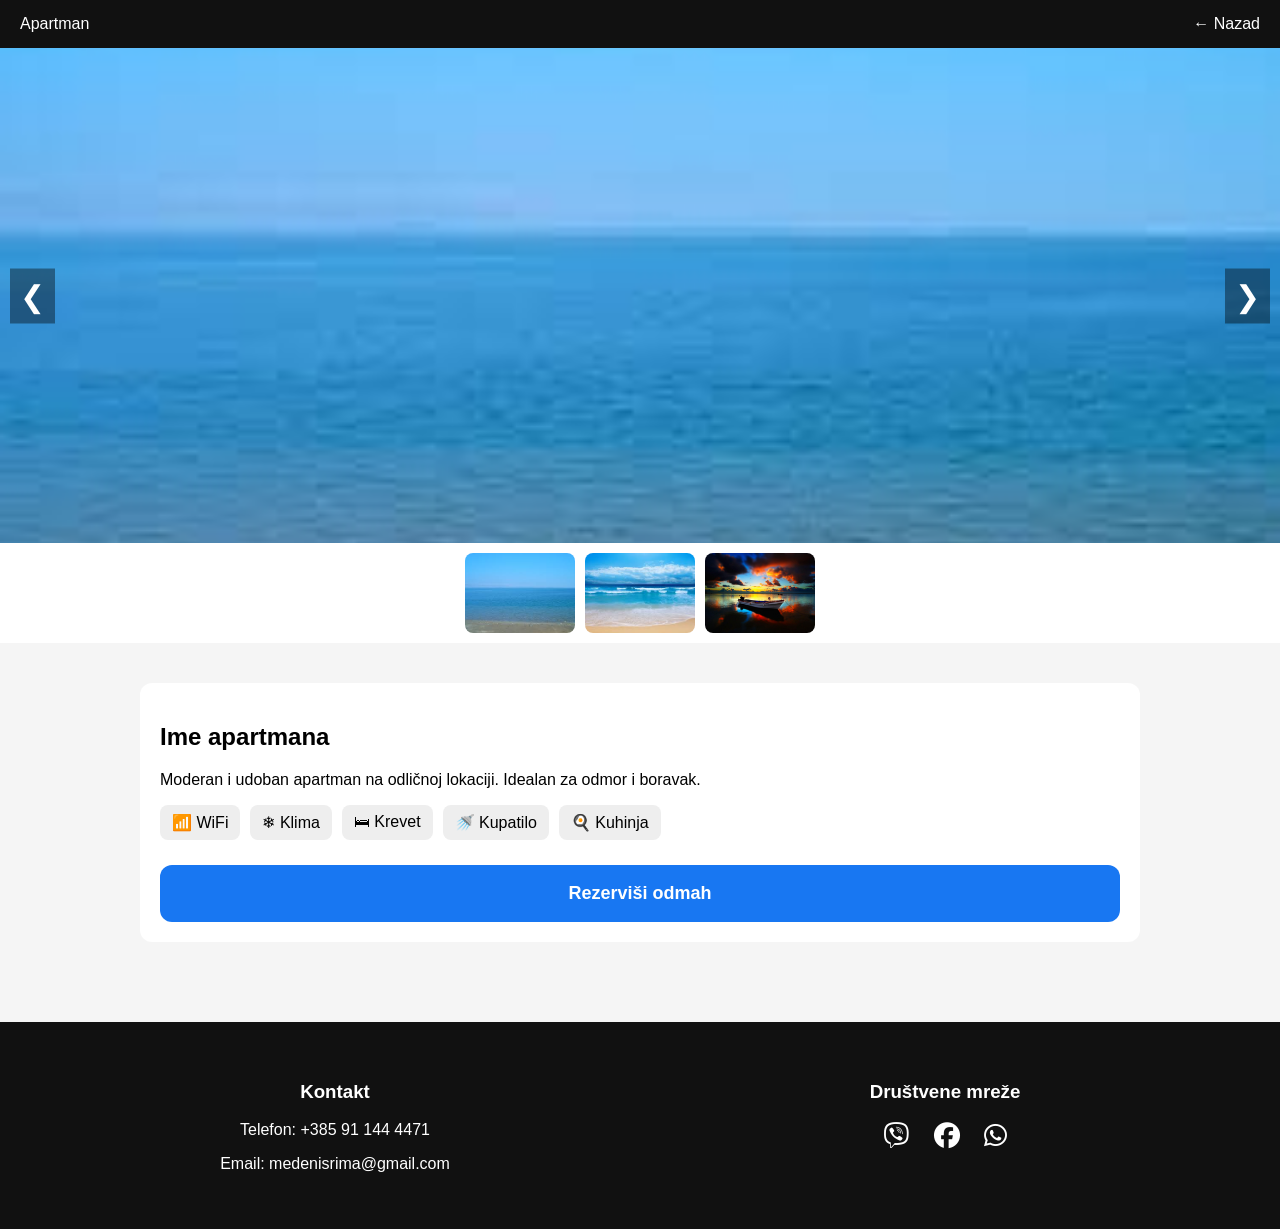
==== apartman1.html @ f87a3651 "kostur sajta ceo resen uglavnom" ====
<!DOCTYPE html>
<html lang="sr">
<head>
<meta charset="UTF-8">
<meta name="viewport" content="width=device-width, initial-scale=1.0">
<title>Apartman</title>

<link rel="stylesheet" href="https://cdnjs.cloudflare.com/ajax/libs/font-awesome/6.5.0/css/all.min.css">

<style>
body {
  margin: 0;
  font-family: Arial, sans-serif;
  background: #f5f5f5;
}

/* TOP */
.top {
  background: #111;
  color: white;
  padding: 15px 20px;
  display: flex;
  justify-content: space-between;
}
.top a {
  color: white;
  text-decoration: none;
}

/* SLIDER */
.slider {
  position: relative;
  height: 55vh;
  overflow: hidden;
}

.slide {
  position: absolute;
  width: 100%;
  height: 100%;
  background-size: cover;
  background-position: center;
  opacity: 0;
  transition: 0.8s ease;
}

.slide.active {
  opacity: 1;
}

.arrow {
  position: absolute;
  top: 50%;
  transform: translateY(-50%);
  font-size: 30px;
  background: rgba(0,0,0,0.4);
  color: white;
  border: none;
  padding: 10px;
  cursor: pointer;
}

.left { left: 10px; }
.right { right: 10px; }

/* THUMBS */
.thumbs {
  display: flex;
  justify-content: center;
  gap: 10px;
  padding: 10px;
  background: white;
}

.thumbs img {
  width: 110px;
  height: 80px;
  object-fit: cover;
  border-radius: 8px;
  cursor: pointer;
  transition: 0.2s;
}

.thumbs img:hover {
  transform: scale(1.05);
}

/* CONTENT */
.container {
  max-width: 1000px;
  margin: auto;
  padding: 20px;
}

.box {
  background: white;
  padding: 20px;
  border-radius: 12px;
  margin-top: 20px;
}

.icons {
  display: flex;
  flex-wrap: wrap;
  gap: 10px;
  margin-top: 10px;
}

.icon {
  background: #eee;
  padding: 8px 12px;
  border-radius: 8px;
}

/* BOOKING */
.booking {
  background: #1877F2;
  text-align: center;
  padding: 18px;
  border-radius: 12px;
  margin-top: 25px;
}

.booking a {
  color: white;
  text-decoration: none;
  font-size: 18px;
  font-weight: bold;
  display: block;
}

/* FOOTER */
.footer {
  background: #111;
  color: white;
  display: grid;
  grid-template-columns: repeat(auto-fit, minmax(250px, 1fr));
  gap: 20px;
  padding: 40px;
  text-align: center;
  margin-top: 60px;
}

.social-icons a {
  color: white;
  font-size: 26px;
  margin: 0 10px;
  text-decoration: none;
}

.social-icons a:hover {
  color: #e74c3c;
}

/* LIGHTBOX */
.lightbox {
  position: fixed;
  top: 0;
  left: 0;
  width: 100%;
  height: 100%;
  background: rgba(0,0,0,0.95);
  display: none;
  align-items: center;
  justify-content: center;
  z-index: 9999;
}

.lightbox img {
  max-width: 90%;
  max-height: 80%;
  border-radius: 10px;
}

.close {
  position: absolute;
  top: 20px;
  right: 25px;
  font-size: 40px;
  color: white;
  cursor: pointer;
}

.nav {
  position: absolute;
  top: 50%;
  transform: translateY(-50%);
  font-size: 40px;
  color: white;
  border: none;
  background: none;
  cursor: pointer;
}

.l { left: 20px; }
.r { right: 20px; }

</style>
</head>

<body>

<div class="top">
  <div>Apartman</div>
  <a href="index.html">← Nazad</a>
</div>

<!-- SLIDER -->
<div class="slider">

  <div class="slide active" style="background-image:url('1.jpg')"></div>
  <div class="slide" style="background-image:url('2.jpg')"></div>
  <div class="slide" style="background-image:url('img4.jpg')"></div>

  <button class="arrow left" onclick="change(-1)">&#10094;</button>
  <button class="arrow right" onclick="change(1)">&#10095;</button>

</div>

<!-- THUMBS -->
<div class="thumbs">
  <img class="thumb" src="1.jpg">
  <img class="thumb" src="2.jpg">
  <img class="thumb" src="img4.jpg">
</div>

<!-- CONTENT -->
<div class="container">

  <div class="box">
    <h2>Ime apartmana</h2>
    <p>
      Moderan i udoban apartman na odličnoj lokaciji.
      Idealan za odmor i boravak.
    </p>

    <div class="icons">
      <div class="icon">📶 WiFi</div>
      <div class="icon">❄ Klima</div>
      <div class="icon">🛏 Krevet</div>
      <div class="icon">🚿 Kupatilo</div>
      <div class="icon">🍳 Kuhinja</div>
    </div>

    <div class="booking">
      <a href="https://m.me/MedeniApartman" target="_blank">
        Rezerviši odmah
      </a>
    </div>
  </div>

</div>

<!-- FOOTER -->
<div class="footer">

  <div>
    <h3>Kontakt</h3>
    <p>Telefon: +385 91 144 4471</p>
    <p>Email: medenisrima@gmail.com</p>
  </div>

  <div>
    <h3>Društvene mreže</h3>
    <div class="social-icons">
      <a href="#"><i class="fab fa-viber"></i></a>
      <a href="#"><i class="fab fa-facebook"></i></a>
      <a href="#"><i class="fab fa-whatsapp"></i></a>
    </div>
  </div>

</div>

<!-- LIGHTBOX -->
<div class="lightbox" id="lb">
  <span class="close" onclick="closeLB()">×</span>
  <button class="nav l" onclick="lbChange(-1)">&#10094;</button>
  <img id="lbImg">
  <button class="nav r" onclick="lbChange(1)">&#10095;</button>
</div>

<script>

const slides = document.querySelectorAll(".slide");
const thumbs = document.querySelectorAll(".thumb");

let current = 0;
let lbIndex = 0;

/* AUTO SLIDER */
let interval = setInterval(nextSlide, 3000);

function show(i){
  slides.forEach(s => s.classList.remove("active"));
  slides[i].classList.add("active");
}

function nextSlide(){
  current = (current + 1) % slides.length;
  show(current);
}

function change(dir){
  clearInterval(interval);

  current += dir;
  if(current < 0) current = slides.length - 1;
  if(current >= slides.length) current = 0;

  show(current);

  interval = setInterval(nextSlide, 3000);
}

/* LIGHTBOX */
const lb = document.getElementById("lb");
const lbImg = document.getElementById("lbImg");

thumbs.forEach((img, index) => {
  img.addEventListener("click", () => {
    lbIndex = index;
    lb.style.display = "flex";
    lbImg.src = img.src;
  });
});

function closeLB(){
  lb.style.display = "none";
}

function lbChange(dir){
  lbIndex += dir;

  if(lbIndex < 0) lbIndex = thumbs.length - 1;
  if(lbIndex >= thumbs.length) lbIndex = 0;

  lbImg.src = thumbs[lbIndex].src;
}

</script>

</body>
</html>
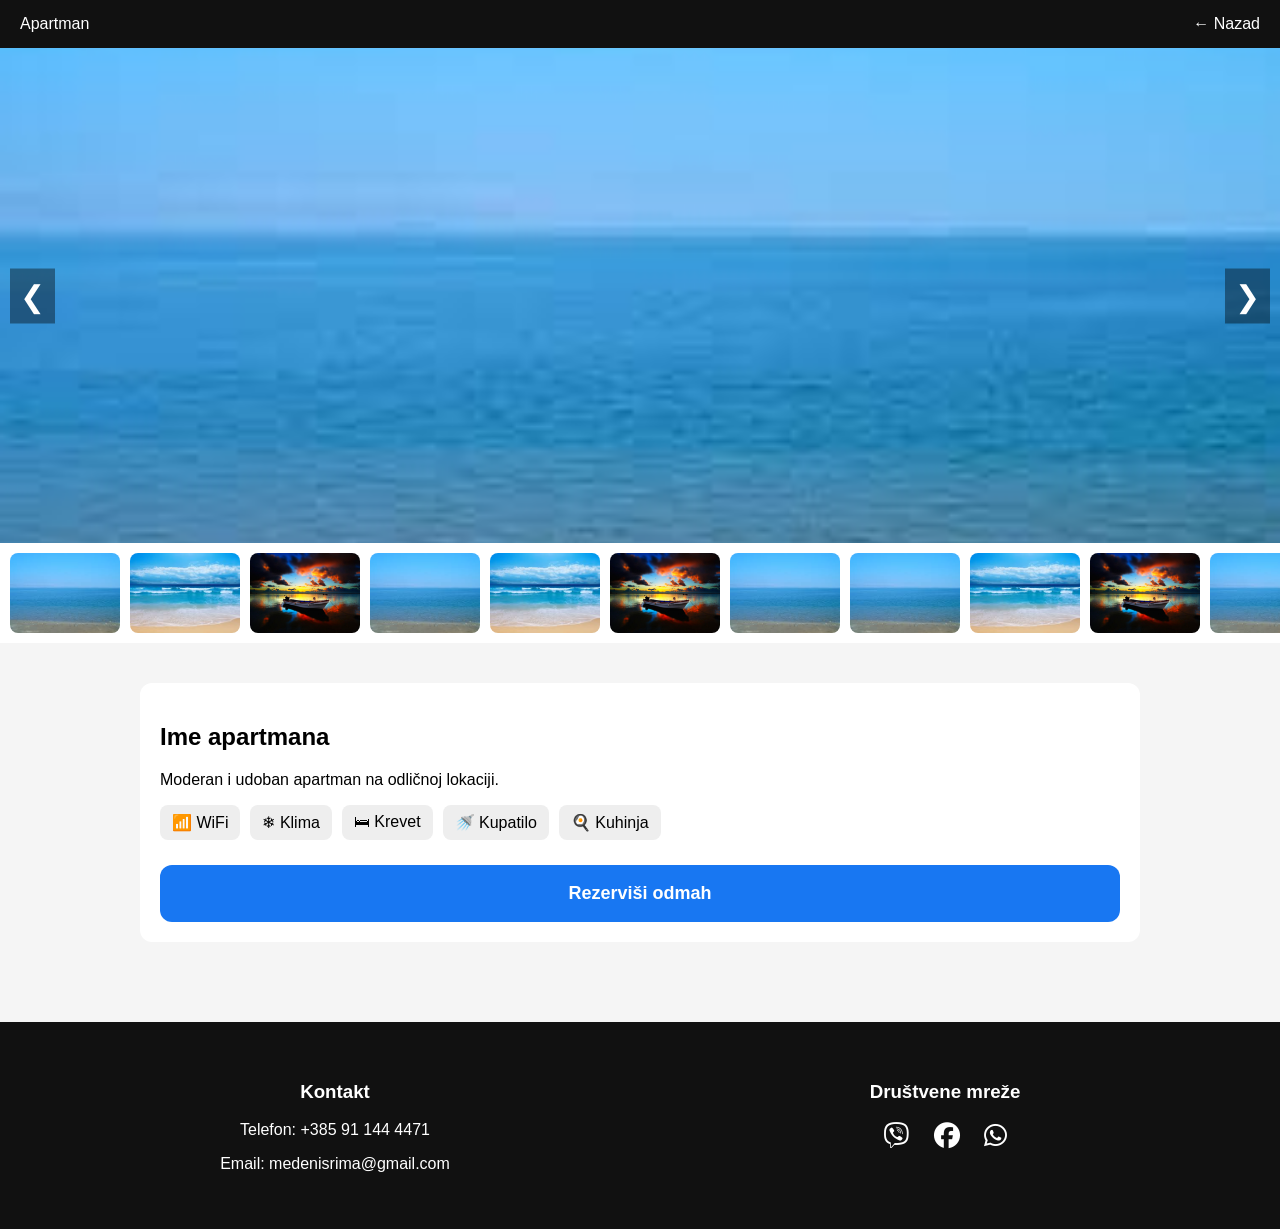
==== commit 6e918e3e: "responsive slike na apartmanima" ====
--- a/apartman1.html
+++ b/apartman1.html
@@ -63,13 +63,15 @@
 .left { left: 10px; }
 .right { right: 10px; }
 
-/* THUMBS */
+/* THUMBS (FIXED) */
 .thumbs {
   display: flex;
-  justify-content: center;
   gap: 10px;
   padding: 10px;
   background: white;
+
+  overflow-x: auto;
+  flex-wrap: nowrap;
 }
 
 .thumbs img {
@@ -79,6 +81,7 @@
   border-radius: 8px;
   cursor: pointer;
   transition: 0.2s;
+  flex: 0 0 auto;
 }
 
 .thumbs img:hover {
@@ -208,9 +211,9 @@
 <!-- SLIDER -->
 <div class="slider">
 
-  <div class="slide active" style="background-image:url('1.jpg')"></div>
-  <div class="slide" style="background-image:url('2.jpg')"></div>
-  <div class="slide" style="background-image:url('img4.jpg')"></div>
+  <div class="slide active" style="background-image:url('slike/1.jpg')"></div>
+  <div class="slide" style="background-image:url('slike/2.jpg')"></div>
+  <div class="slide" style="background-image:url('slike/img4.jpg')"></div>
 
   <button class="arrow left" onclick="change(-1)">&#10094;</button>
   <button class="arrow right" onclick="change(1)">&#10095;</button>
@@ -219,9 +222,32 @@
 
 <!-- THUMBS -->
 <div class="thumbs">
-  <img class="thumb" src="1.jpg">
-  <img class="thumb" src="2.jpg">
-  <img class="thumb" src="img4.jpg">
+  <img class="thumb" src="slike/1.jpg">
+  <img class="thumb" src="slike/2.jpg">
+  <img class="thumb" src="slike/img4.jpg">
+  <img class="thumb" src="slike/1.jpg">
+  <img class="thumb" src="slike/2.jpg">
+  <img class="thumb" src="slike/img4.jpg">
+  <img class="thumb" src="slike/1.jpg">
+  <img class="thumb" src="slike/1.jpg">
+  <img class="thumb" src="slike/2.jpg">
+  <img class="thumb" src="slike/img4.jpg">
+  <img class="thumb" src="slike/1.jpg">
+  <img class="thumb" src="slike/2.jpg">
+  <img class="thumb" src="slike/img4.jpg">
+  <img class="thumb" src="slike/1.jpg">
+  <img class="thumb" src="slike/1.jpg">
+  <img class="thumb" src="slike/2.jpg">
+  <img class="thumb" src="slike/img4.jpg">
+  <img class="thumb" src="slike/1.jpg">
+  <img class="thumb" src="slike/2.jpg">
+  <img class="thumb" src="slike/img4.jpg">
+  <img class="thumb" src="slike/1.jpg">
+  <img class="thumb" src="slike/2.jpg">
+  <img class="thumb" src="slike/img4.jpg">
+  <img class="thumb" src="slike/1.jpg">
+  <img class="thumb" src="slike/2.jpg">
+  <img class="thumb" src="slike/img4.jpg">
 </div>
 
 <!-- CONTENT -->
@@ -229,10 +255,7 @@
 
   <div class="box">
     <h2>Ime apartmana</h2>
-    <p>
-      Moderan i udoban apartman na odličnoj lokaciji.
-      Idealan za odmor i boravak.
-    </p>
+    <p>Moderan i udoban apartman na odličnoj lokaciji.</p>
 
     <div class="icons">
       <div class="icon">📶 WiFi</div>
@@ -264,7 +287,7 @@
     <h3>Društvene mreže</h3>
     <div class="social-icons">
       <a href="#"><i class="fab fa-viber"></i></a>
-      <a href="#"><i class="fab fa-facebook"></i></a>
+      <a href="https://www.facebook.com/medeni.apartman" target="_blank"><i class="fab fa-facebook"></i></a>
       <a href="#"><i class="fab fa-whatsapp"></i></a>
     </div>
   </div>
@@ -287,7 +310,7 @@
 let current = 0;
 let lbIndex = 0;
 
-/* AUTO SLIDER */
+/* SLIDER */
 let interval = setInterval(nextSlide, 3000);
 
 function show(i){
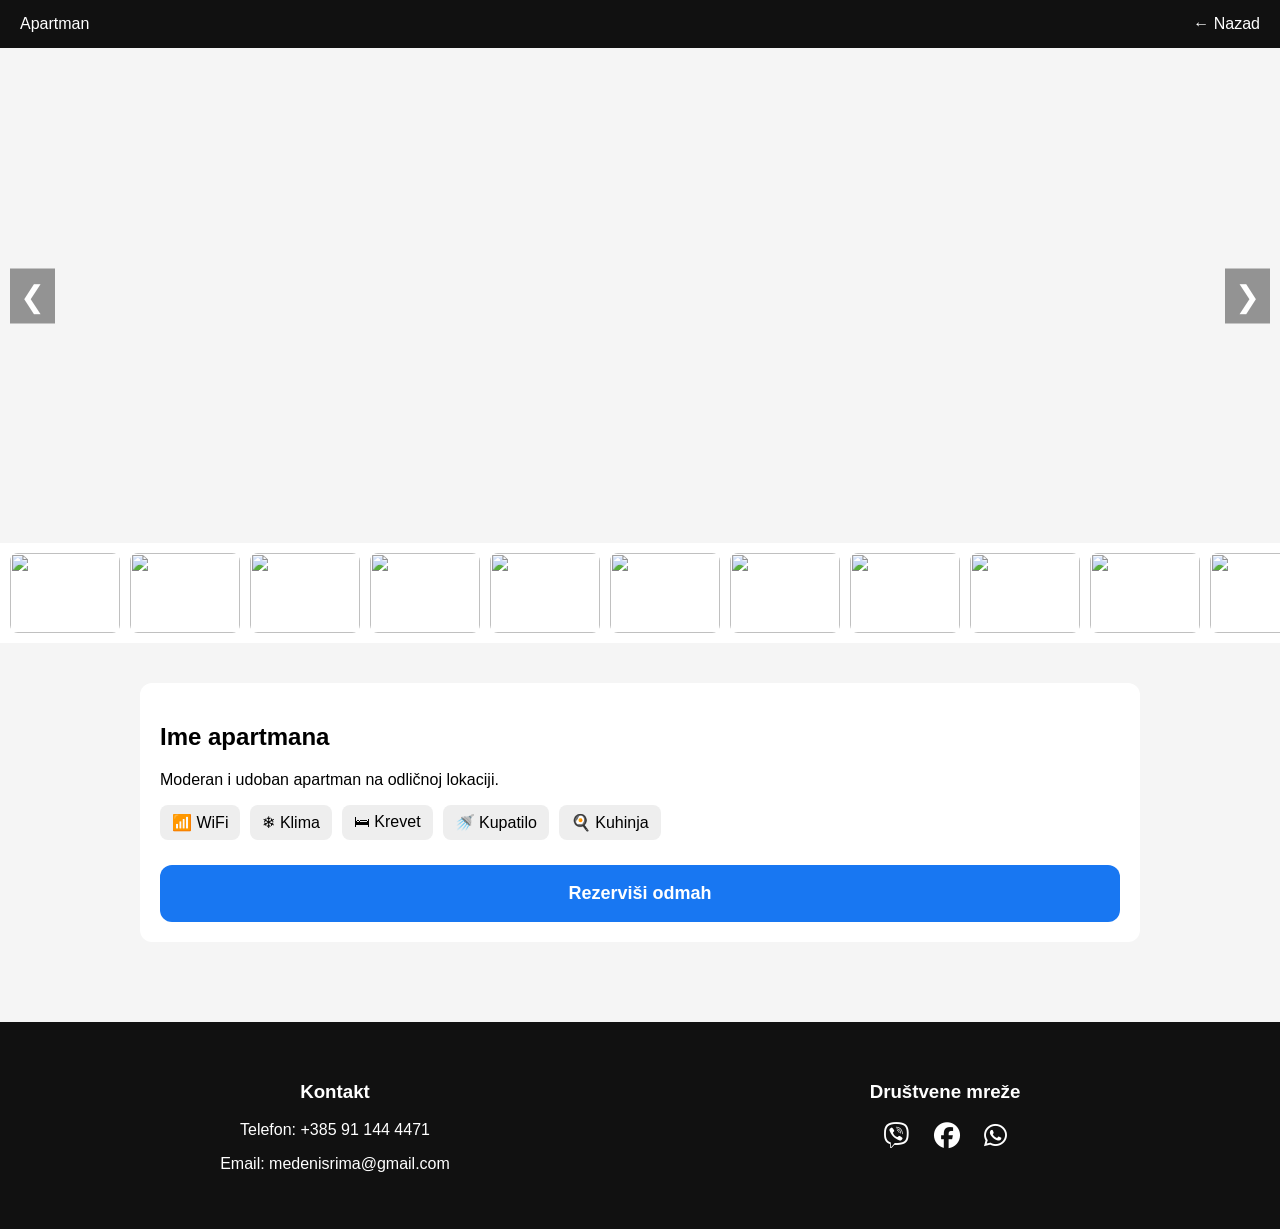
==== commit e304ea2a: "Rename slika" ====
--- a/apartman1.html
+++ b/apartman1.html
@@ -226,16 +226,6 @@
   <img class="thumb" src="slike/2.jpg">
   <img class="thumb" src="slike/img4.jpg">
   <img class="thumb" src="slike/1.jpg">
-  <img class="thumb" src="slike/2.jpg">
-  <img class="thumb" src="slike/img4.jpg">
-  <img class="thumb" src="slike/1.jpg">
-  <img class="thumb" src="slike/1.jpg">
-  <img class="thumb" src="slike/2.jpg">
-  <img class="thumb" src="slike/img4.jpg">
-  <img class="thumb" src="slike/1.jpg">
-  <img class="thumb" src="slike/2.jpg">
-  <img class="thumb" src="slike/img4.jpg">
-  <img class="thumb" src="slike/1.jpg">
   <img class="thumb" src="slike/1.jpg">
   <img class="thumb" src="slike/2.jpg">
   <img class="thumb" src="slike/img4.jpg">
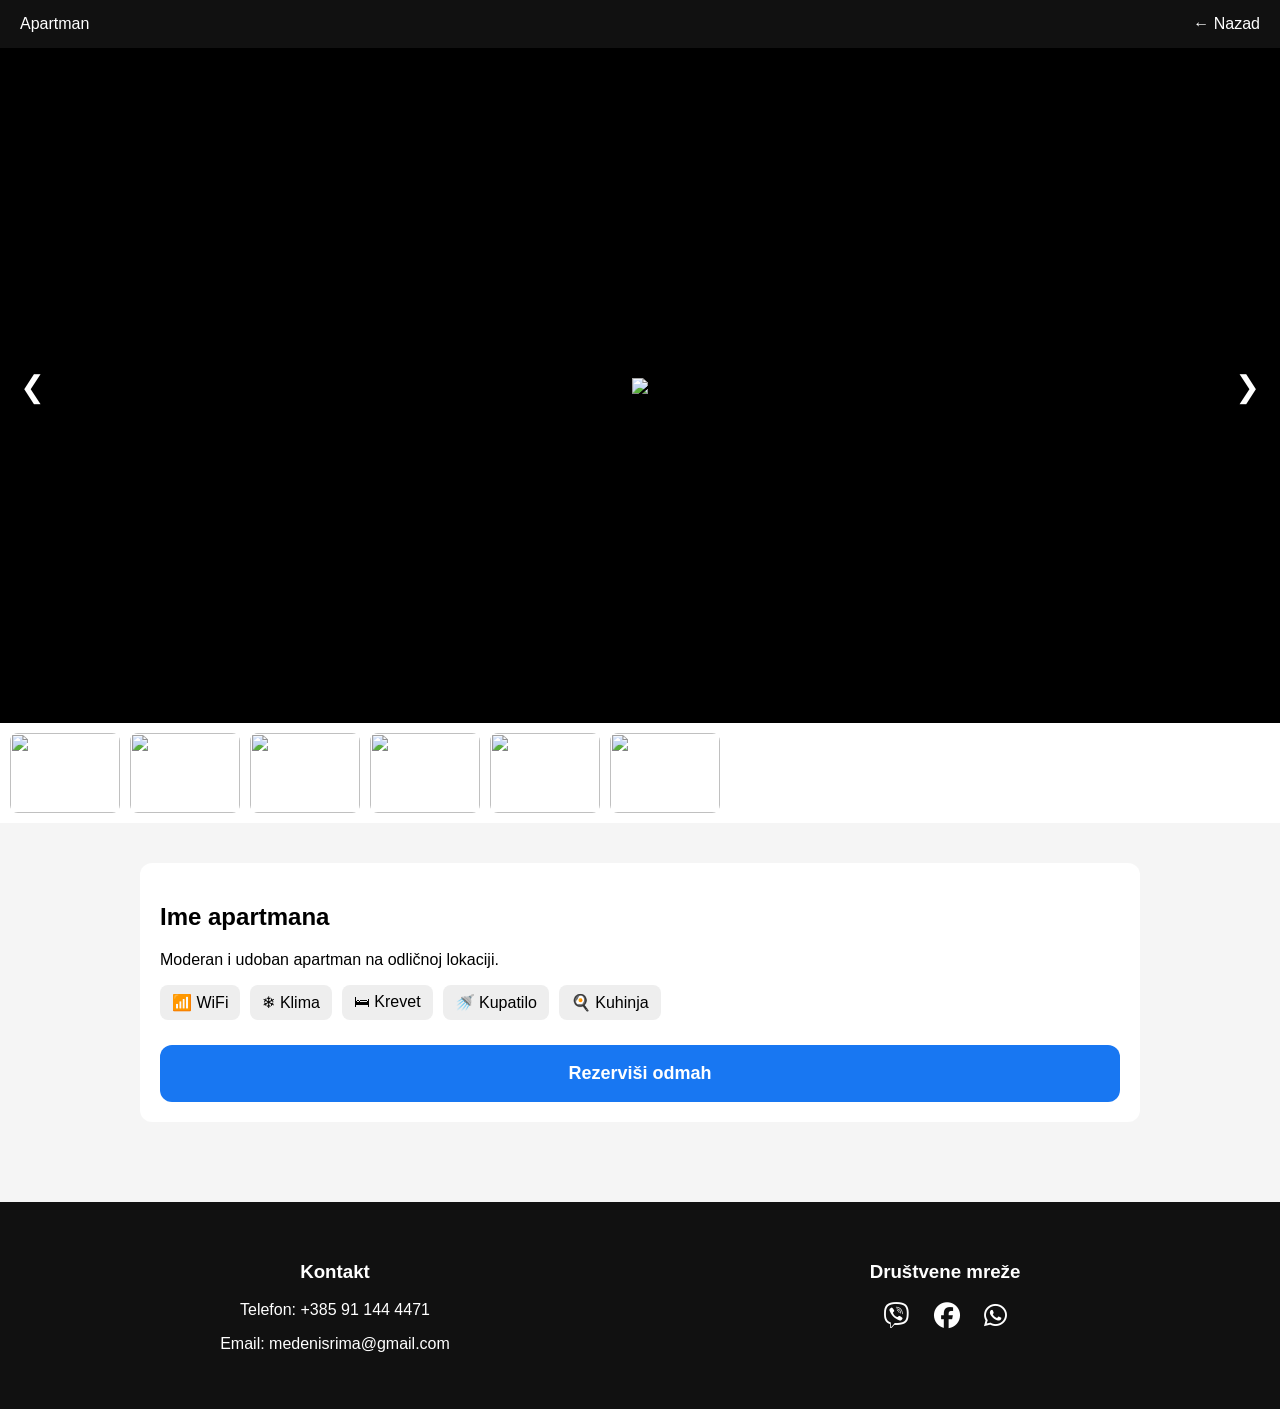
==== commit 2944d696: "izmena slideshow" ====
--- a/apartman1.html
+++ b/apartman1.html
@@ -30,24 +30,37 @@
 /* SLIDER */
 .slider {
   position: relative;
-  height: 55vh;
+  height: 75vh;
   overflow: hidden;
-}
-
+  background: #000;
+  display: flex;
+  align-items: center;
+  justify-content: center;
+}
+
+/* SLIDES */
 .slide {
   position: absolute;
-  width: 100%;
-  height: 100%;
-  background-size: cover;
-  background-position: center;
+  inset: 0;
   opacity: 0;
-  transition: 0.8s ease;
+  transition: opacity 0.8s ease;
+  display: flex;
+  align-items: center;
+  justify-content: center;
 }
 
 .slide.active {
   opacity: 1;
 }
 
+/* KLJUČNO: bez zooma */
+.slide img {
+  max-width: 100%;
+  max-height: 100%;
+  object-fit: contain;
+}
+
+/* ARROWS */
 .arrow {
   position: absolute;
   top: 50%;
@@ -58,18 +71,18 @@
   border: none;
   padding: 10px;
   cursor: pointer;
+  z-index: 10;
 }
 
 .left { left: 10px; }
 .right { right: 10px; }
 
-/* THUMBS (FIXED) */
+/* THUMBS */
 .thumbs {
   display: flex;
   gap: 10px;
   padding: 10px;
   background: white;
-
   overflow-x: auto;
   flex-wrap: nowrap;
 }
@@ -80,12 +93,7 @@
   object-fit: cover;
   border-radius: 8px;
   cursor: pointer;
-  transition: 0.2s;
   flex: 0 0 auto;
-}
-
-.thumbs img:hover {
-  transform: scale(1.05);
 }
 
 /* CONTENT */
@@ -154,50 +162,6 @@
 .social-icons a:hover {
   color: #e74c3c;
 }
-
-/* LIGHTBOX */
-.lightbox {
-  position: fixed;
-  top: 0;
-  left: 0;
-  width: 100%;
-  height: 100%;
-  background: rgba(0,0,0,0.95);
-  display: none;
-  align-items: center;
-  justify-content: center;
-  z-index: 9999;
-}
-
-.lightbox img {
-  max-width: 90%;
-  max-height: 80%;
-  border-radius: 10px;
-}
-
-.close {
-  position: absolute;
-  top: 20px;
-  right: 25px;
-  font-size: 40px;
-  color: white;
-  cursor: pointer;
-}
-
-.nav {
-  position: absolute;
-  top: 50%;
-  transform: translateY(-50%);
-  font-size: 40px;
-  color: white;
-  border: none;
-  background: none;
-  cursor: pointer;
-}
-
-.l { left: 20px; }
-.r { right: 20px; }
-
 </style>
 </head>
 
@@ -211,9 +175,17 @@
 <!-- SLIDER -->
 <div class="slider">
 
-  <div class="slide active" style="background-image:url('slike/1.jpg')"></div>
-  <div class="slide" style="background-image:url('slike/2.jpg')"></div>
-  <div class="slide" style="background-image:url('slike/img4.jpg')"></div>
+  <div class="slide active">
+    <img src="slike/GoreDesno/10.JPG">
+  </div>
+
+  <div class="slide">
+    <img src="slike/GoreDesno/29.JPG">
+  </div>
+
+  <div class="slide">
+    <img src="slike/GoreDesno/29.jpeg">
+  </div>
 
   <button class="arrow left" onclick="change(-1)">&#10094;</button>
   <button class="arrow right" onclick="change(1)">&#10095;</button>
@@ -222,22 +194,12 @@
 
 <!-- THUMBS -->
 <div class="thumbs">
-  <img class="thumb" src="slike/1.jpg">
-  <img class="thumb" src="slike/2.jpg">
-  <img class="thumb" src="slike/img4.jpg">
-  <img class="thumb" src="slike/1.jpg">
-  <img class="thumb" src="slike/1.jpg">
-  <img class="thumb" src="slike/2.jpg">
-  <img class="thumb" src="slike/img4.jpg">
-  <img class="thumb" src="slike/1.jpg">
-  <img class="thumb" src="slike/2.jpg">
-  <img class="thumb" src="slike/img4.jpg">
-  <img class="thumb" src="slike/1.jpg">
-  <img class="thumb" src="slike/2.jpg">
-  <img class="thumb" src="slike/img4.jpg">
-  <img class="thumb" src="slike/1.jpg">
-  <img class="thumb" src="slike/2.jpg">
-  <img class="thumb" src="slike/img4.jpg">
+  <img src="slike/GoreDesno/10.JPG">
+  <img src="slike/GoreDesno/5.JPG">
+  <img src="slike/GoreDesno/6.JPG">
+  <img src="slike/GoreDesno/7.JPG">
+  <img src="slike/GoreDesno/8.JPG">
+  <img src="slike/GoreDesno/9.JPG">
 </div>
 
 <!-- CONTENT -->
@@ -256,9 +218,7 @@
     </div>
 
     <div class="booking">
-      <a href="https://m.me/MedeniApartman" target="_blank">
-        Rezerviši odmah
-      </a>
+      <a href="#">Rezerviši odmah</a>
     </div>
   </div>
 
@@ -277,38 +237,25 @@
     <h3>Društvene mreže</h3>
     <div class="social-icons">
       <a href="#"><i class="fab fa-viber"></i></a>
-      <a href="https://www.facebook.com/medeni.apartman" target="_blank"><i class="fab fa-facebook"></i></a>
+      <a href="#"><i class="fab fa-facebook"></i></a>
       <a href="#"><i class="fab fa-whatsapp"></i></a>
     </div>
   </div>
 
 </div>
 
-<!-- LIGHTBOX -->
-<div class="lightbox" id="lb">
-  <span class="close" onclick="closeLB()">×</span>
-  <button class="nav l" onclick="lbChange(-1)">&#10094;</button>
-  <img id="lbImg">
-  <button class="nav r" onclick="lbChange(1)">&#10095;</button>
-</div>
-
 <script>
-
 const slides = document.querySelectorAll(".slide");
-const thumbs = document.querySelectorAll(".thumb");
-
 let current = 0;
-let lbIndex = 0;
-
-/* SLIDER */
-let interval = setInterval(nextSlide, 3000);
+
+let interval = setInterval(next, 3000);
 
 function show(i){
   slides.forEach(s => s.classList.remove("active"));
   slides[i].classList.add("active");
 }
 
-function nextSlide(){
+function next(){
   current = (current + 1) % slides.length;
   show(current);
 }
@@ -322,34 +269,8 @@
 
   show(current);
 
-  interval = setInterval(nextSlide, 3000);
-}
-
-/* LIGHTBOX */
-const lb = document.getElementById("lb");
-const lbImg = document.getElementById("lbImg");
-
-thumbs.forEach((img, index) => {
-  img.addEventListener("click", () => {
-    lbIndex = index;
-    lb.style.display = "flex";
-    lbImg.src = img.src;
-  });
-});
-
-function closeLB(){
-  lb.style.display = "none";
-}
-
-function lbChange(dir){
-  lbIndex += dir;
-
-  if(lbIndex < 0) lbIndex = thumbs.length - 1;
-  if(lbIndex >= thumbs.length) lbIndex = 0;
-
-  lbImg.src = thumbs[lbIndex].src;
-}
-
+  interval = setInterval(next, 3000);
+}
 </script>
 
 </body>
